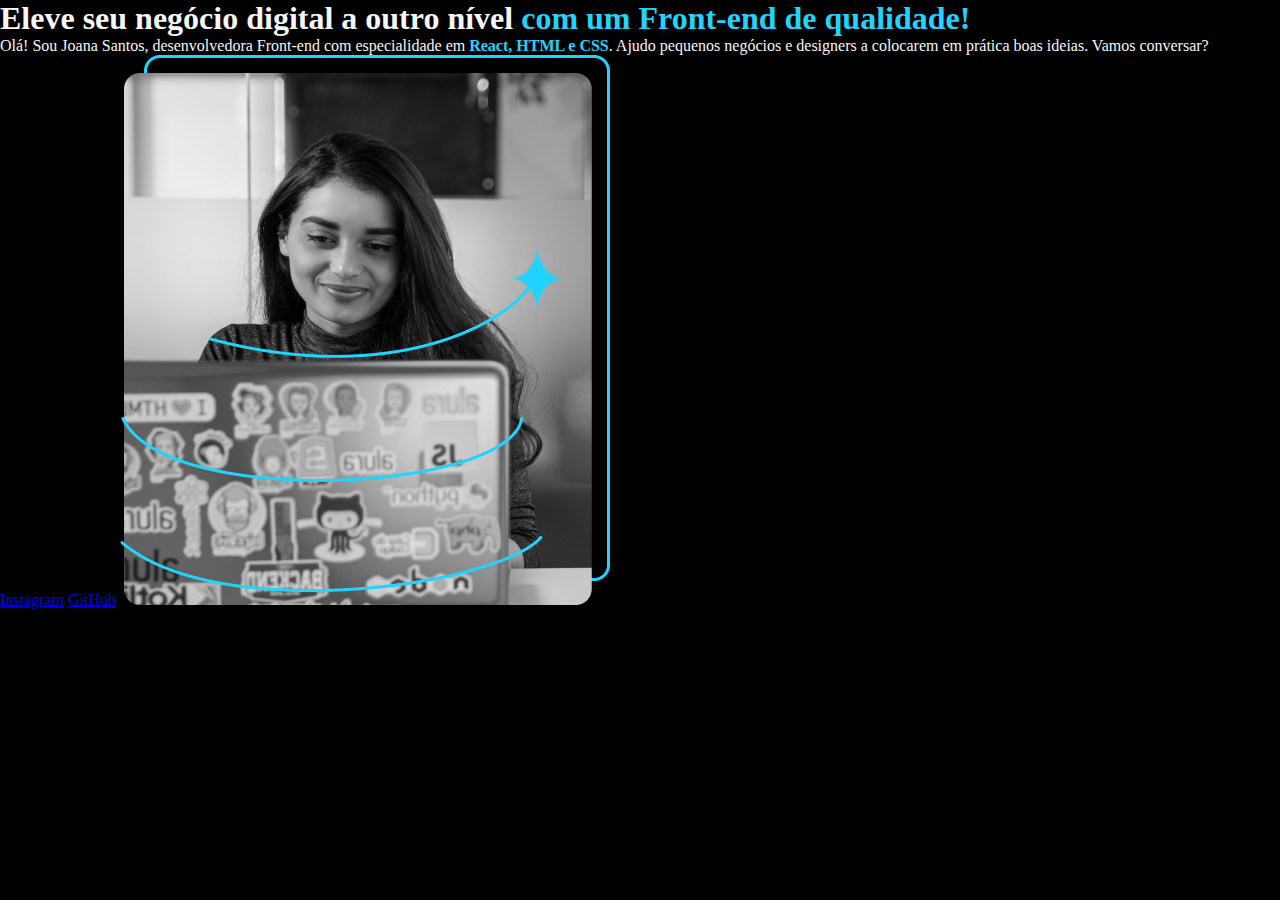
==== index.html @ e5300091 "voltando" ====
<!DOCTYPE html>
<html lang="pt-br">
<head>
    <meta charset="UTF-8"> 
    <meta http-equiv="X-UA-Compatible" content="IE=edge">
    <meta name="viewport" content="width=device-width, initial-scale=1.0">
    <title>Portifolio</title>
    <link rel="stylesheet" href="./css/style.css">
</head>
<body>
    <header></header>
    <main>
        <h1>
            Eleve seu negócio digital a outro nível 
            <strong>com um Front-end de qualidade!
            </strong></h1>
            <p>Olá! Sou Joana Santos, desenvolvedora 
            Front-end com especialidade em <strong>React, HTML e
            CSS</strong>. Ajudo pequenos negócios e designers a 
            colocarem em prática boas ideias. Vamos 
            conversar?</p>
            
            <a href="https://instagram.com/rafaballerini">Instagram</a>
            <a href="https://github.com/guilhermeonrails">GitHub</a>
            <img src="./img/Imagem.png" alt="Foto da Joana Santos programando">
    </main>
    <footer></footer>
</body>
</html>
---- css/style.css ----
* {
    margin: 0;
    padding: 0;
}

body{
    background-color: #000000;
    color: #F6F6F6;
}

strong{
    color: #22D4FD;
}



.apresentacao__links {
    display: flex;
    justify-content: space-between;
}

.apresentacao__links__link {
    background-color: #22D4FD;
    width: 280px;
    text-align: center;
    border-radius: 16px;
    font-size: 24px;
    padding: 21.5px 0;
}
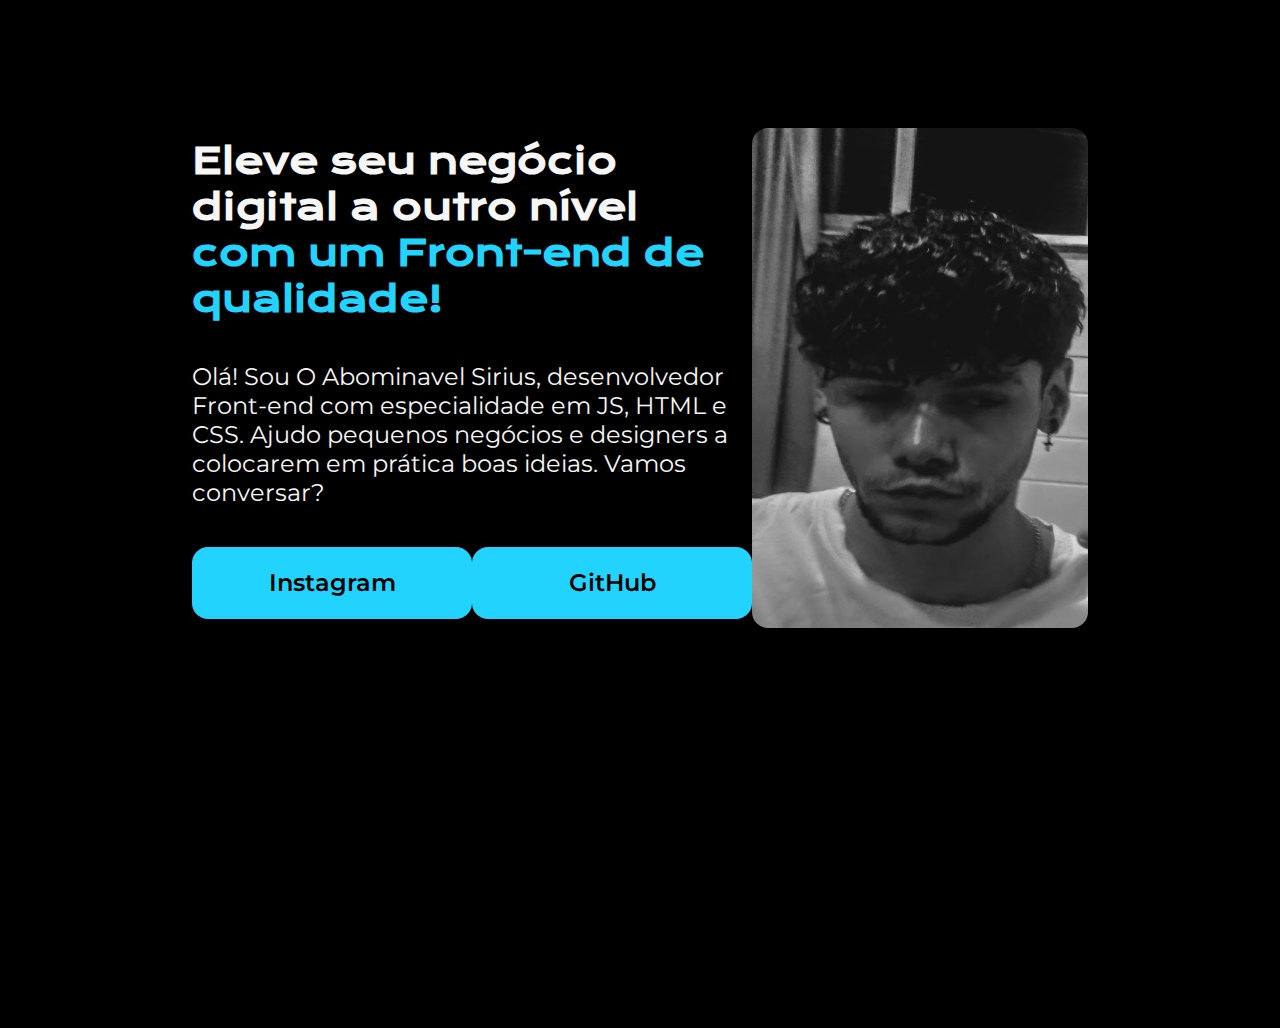
==== commit bea1559f: "finalizando" ====
--- a/index.html
+++ b/index.html
@@ -1,29 +1,38 @@
 <!DOCTYPE html>
 <html lang="pt-br">
-<head>
-    <meta charset="UTF-8"> 
-    <meta http-equiv="X-UA-Compatible" content="IE=edge">
-    <meta name="viewport" content="width=device-width, initial-scale=1.0">
-    <title>Portifolio</title>
-    <link rel="stylesheet" href="./css/style.css">
-</head>
-<body>
-    <header></header>
-    <main>
-        <h1>
-            Eleve seu negócio digital a outro nível 
-            <strong>com um Front-end de qualidade!
-            </strong></h1>
-            <p>Olá! Sou Joana Santos, desenvolvedora 
-            Front-end com especialidade em <strong>React, HTML e
-            CSS</strong>. Ajudo pequenos negócios e designers a 
-            colocarem em prática boas ideias. Vamos 
-            conversar?</p>
-            
-            <a href="https://instagram.com/rafaballerini">Instagram</a>
-            <a href="https://github.com/guilhermeonrails">GitHub</a>
-            <img src="./img/Imagem.png" alt="Foto da Joana Santos programando">
-    </main>
-    <footer></footer>
-</body>
+
+    <head>
+        <meta charset="UTF-8">
+        <meta http-equiv="X-UA-Compatible" content="IE=edge">
+        <meta name="viewport" content="width=device-width, initial-scale=1.0">
+        <title>Portifolio</title>
+        <link rel="stylesheet" href="./css/style.css">
+    </head>
+
+    <body>
+        <header></header>
+        <main class="apresentacao">
+            <section class="apresentacao__conteudo">
+                <h1 class="apresentacao__conteudo__titulo">Eleve seu negócio
+                    digital a outro nível <strong
+                        class="titulo-destaque">com um Front-end de qualidade!
+                    </strong></h1>
+                <p class="apresentacao__conteudo__texto">Olá! Sou O Abominavel Sirius,
+                    desenvolvedor
+                    Front-end com especialidade em JS, HTML e
+                    CSS. Ajudo pequenos negócios e designers a
+                    colocarem em prática boas ideias. Vamos
+                    conversar?</p>
+                <div class="apresentacao__links">
+                    <a class="apresentacao__links__link"
+                        href="https://www.instagram.com/abominavel__sirius/">Instagram</a>
+                    <a class="apresentacao__links__link"
+                        href="https://github.com/abominavelsirius">GitHub</a>
+                </div>
+            </section>
+            <img src="./img/sirius.jpg" alt="Foto de Sirius">
+        </main>
+        <footer></footer>
+    </body>
+
 </html>--- a/css/style.css
+++ b/css/style.css
@@ -1,29 +1,64 @@
-* {
+@import url('https://fonts.googleapis.com/css2?family=Krona+One&family=Montserrat:wght@400;600&display=swap');
+
+*{
     margin: 0;
     padding: 0;
 }
 
 body{
+    height: 100vh;
+    box-sizing: border-box;
     background-color: #000000;
     color: #F6F6F6;
 }
 
-strong{
+.titulo-destaque{
     color: #22D4FD;
 }
 
+.apresentacao{
+    margin: 10% 15%;
+    display: flex;
+    align-items: center;
+    justify-content: space-between;
+}
+.apresentacao__conteudo{
+    width: 615px;
+    display: flex;
+    flex-direction: column;
+    gap: 40px;
+}
 
+.apresentacao__conteudo__titulo{
+    font-size: 36px;
+    font-family: 'Krona One', sans-serif;
+}
 
-.apresentacao__links {
+.apresentacao__conteudo__texto{
+    font-size: 24px;
+    font-family: 'Montserrat', sans-serif;
+}
+
+.apresentacao__links{
     display: flex;
     justify-content: space-between;
 }
 
-.apresentacao__links__link {
+.apresentacao__links__link{
     background-color: #22D4FD;
     width: 280px;
     text-align: center;
     border-radius: 16px;
     font-size: 24px;
+    font-weight: 600;
     padding: 21.5px 0;
+    text-decoration: none;
+    color: #000000;
+    font-family: 'Montserrat', sans-serif;
+}
+
+img {
+    width: 400px;
+    height: 500px;
+    border-radius: 16px;
 }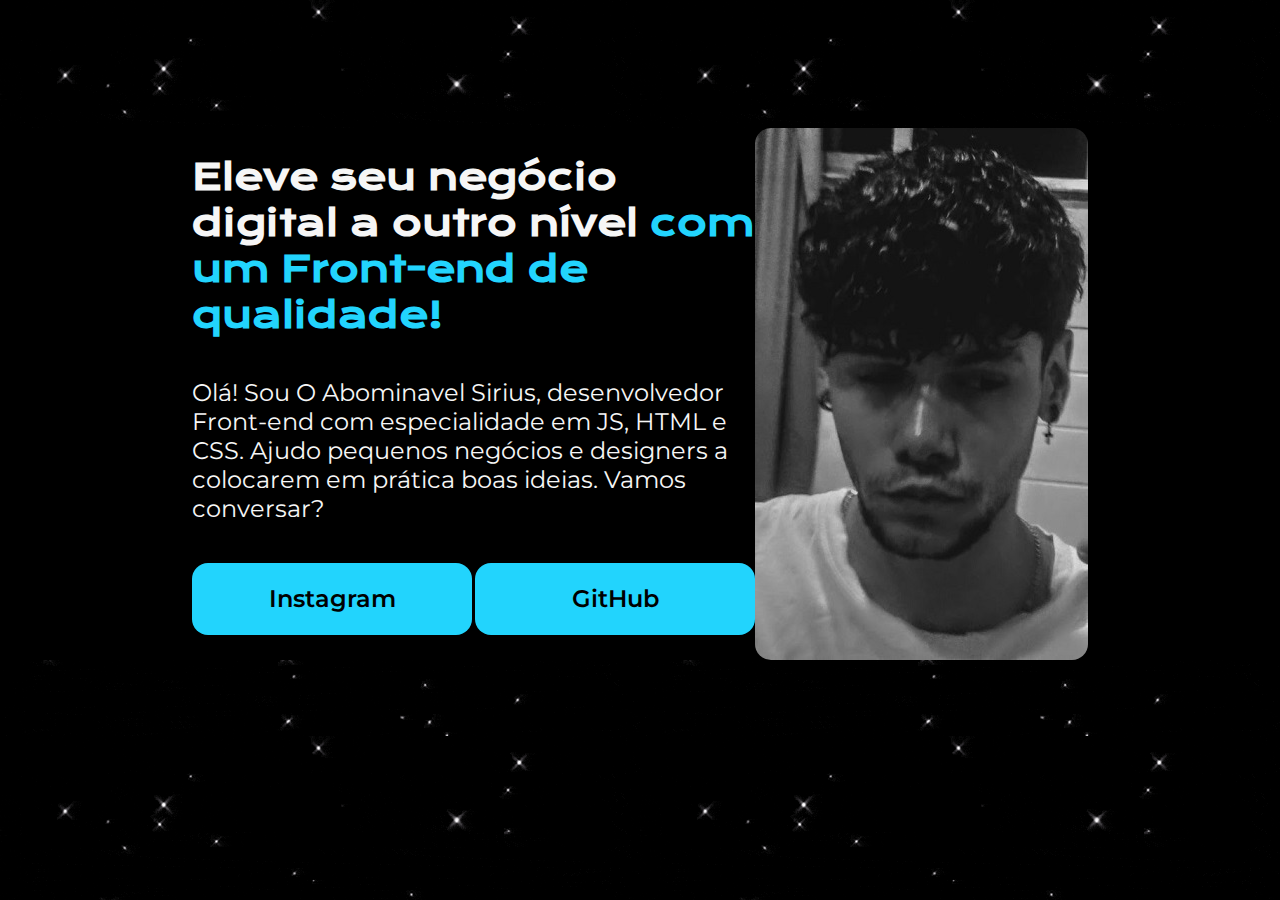
==== commit 470a289a: "tentando por favicon mas dá tando erro" ====
--- a/index.html
+++ b/index.html
@@ -7,6 +7,7 @@
         <meta name="viewport" content="width=device-width, initial-scale=1.0">
         <title>Portifolio</title>
         <link rel="stylesheet" href="./css/style.css">
+        <link rel="icon" href="./img/favicon.ico">
     </head>
 
     <body>
--- a/css/style.css
+++ b/css/style.css
@@ -5,8 +5,11 @@
     padding: 0;
 }
 
+html {
+    background: url(./space.gif)
+}
+
 body{
-    height: 100vh;
     box-sizing: border-box;
     background-color: #000000;
     color: #F6F6F6;
@@ -55,10 +58,32 @@
     text-decoration: none;
     color: #000000;
     font-family: 'Montserrat', sans-serif;
+    transition: 0.5s;
+}
+
+.apresentacao__links__link:hover {
+ background-color: rgb(197, 62, 62);
 }
 
 img {
-    width: 400px;
-    height: 500px;
+    /* width: 400px;
+    height: 500px; */
     border-radius: 16px;
-}+    transition:all 4s ease-in-out;
+}
+
+img:hover {
+    box-shadow: 5px 5px 500px 5px #22D4FD;
+}
+
+@keyframes sombra {
+    0% {box-shadow: 5px 5px 30px 5px rgb(47, 0, 255);}
+    50% {box-shadow: 5px 5px 30px 5px #22D4FD; }
+    100% {box-shadow: 5px 5px 30px 5px rgb(0, 60, 255);}
+}
+
+body {
+    animation-name: sombra;
+    animation-duration: 10s;
+    animation-iteration-count: infinite;
+}
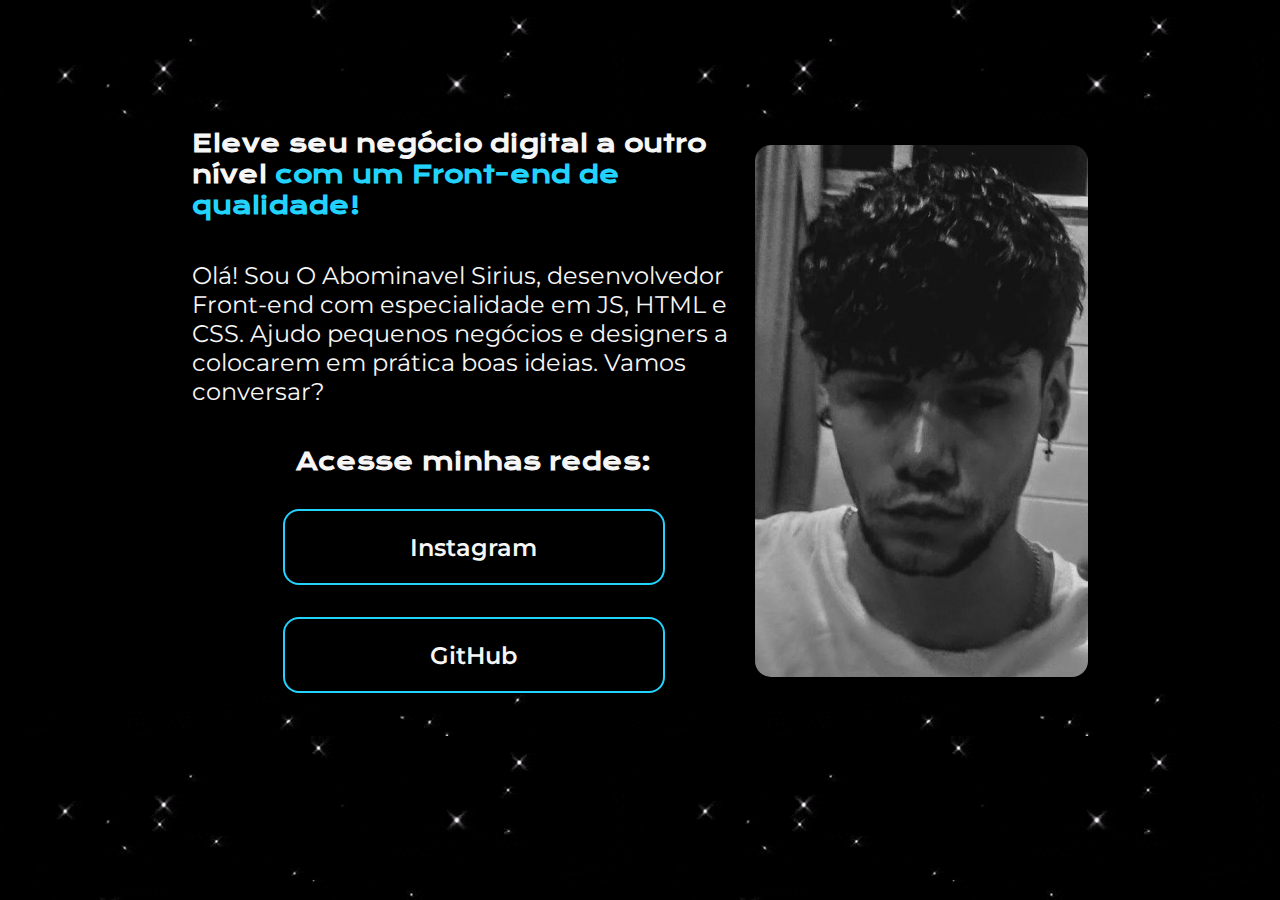
==== commit b6e26824: "mudando o layout" ====
--- a/index.html
+++ b/index.html
@@ -11,7 +11,7 @@
     </head>
 
     <body>
-        <header></header>
+      
         <main class="apresentacao">
             <section class="apresentacao__conteudo">
                 <h1 class="apresentacao__conteudo__titulo">Eleve seu negócio
@@ -24,12 +24,17 @@
                     CSS. Ajudo pequenos negócios e designers a
                     colocarem em prática boas ideias. Vamos
                     conversar?</p>
+
+
                 <div class="apresentacao__links">
+                    <h2 class="apresentacao__links__subtitulo">Acesse minhas redes:</h2>
                     <a class="apresentacao__links__link"
                         href="https://www.instagram.com/abominavel__sirius/">Instagram</a>
                     <a class="apresentacao__links__link"
                         href="https://github.com/abominavelsirius">GitHub</a>
                 </div>
+
+                
             </section>
             <img src="./img/sirius.jpg" alt="Foto de Sirius">
         </main>
--- a/css/style.css
+++ b/css/style.css
@@ -33,8 +33,9 @@
 }
 
 .apresentacao__conteudo__titulo{
+    font-family: 'Krona One', sans-serif;
     font-size: 36px;
-    font-family: 'Krona One', sans-serif;
+    font-size: 24px;
 }
 
 .apresentacao__conteudo__texto{
@@ -45,18 +46,26 @@
 .apresentacao__links{
     display: flex;
     justify-content: space-between;
+    align-items: center;
+    flex-direction: column;
+    gap: 32px;
+}
+
+.apresentacao__links__subtitulo {
+    font-family: 'Krona One', sans-serif;
+    font-weight: 400px;
 }
 
 .apresentacao__links__link{
-    background-color: #22D4FD;
-    width: 280px;
+    width: 378px;
     text-align: center;
     border-radius: 16px;
     font-size: 24px;
     font-weight: 600;
     padding: 21.5px 0;
     text-decoration: none;
-    color: #000000;
+    color: #F6F6F6;
+    border: 2px solid #22D4FD;
     font-family: 'Montserrat', sans-serif;
     transition: 0.5s;
 }
@@ -76,14 +85,41 @@
     box-shadow: 5px 5px 500px 5px #22D4FD;
 }
 
+/* ANIMAÇÃO ================================================================= */
+
+
+body {
+    animation-name: sombra;
+    animation-duration: 10s;
+    animation-iteration-count: infinite;
+}
+
 @keyframes sombra {
     0% {box-shadow: 5px 5px 30px 5px rgb(47, 0, 255);}
     50% {box-shadow: 5px 5px 30px 5px #22D4FD; }
     100% {box-shadow: 5px 5px 30px 5px rgb(0, 60, 255);}
 }
 
-body {
-    animation-name: sombra;
-    animation-duration: 10s;
-    animation-iteration-count: infinite;
-}
+
+/* ================================================================= */
+
+
+
+
+
+/* como era antes o botão */
+
+
+/* .apresentacao__links__link{
+    background-color: #22D4FD;
+    width: 280px;
+    text-align: center;
+    border-radius: 16px;
+    font-size: 24px;
+    font-weight: 600;
+    padding: 21.5px 0;
+    text-decoration: none;
+    color: #000000;
+    font-family: 'Montserrat', sans-serif;
+    transition: 0.5s;
+} */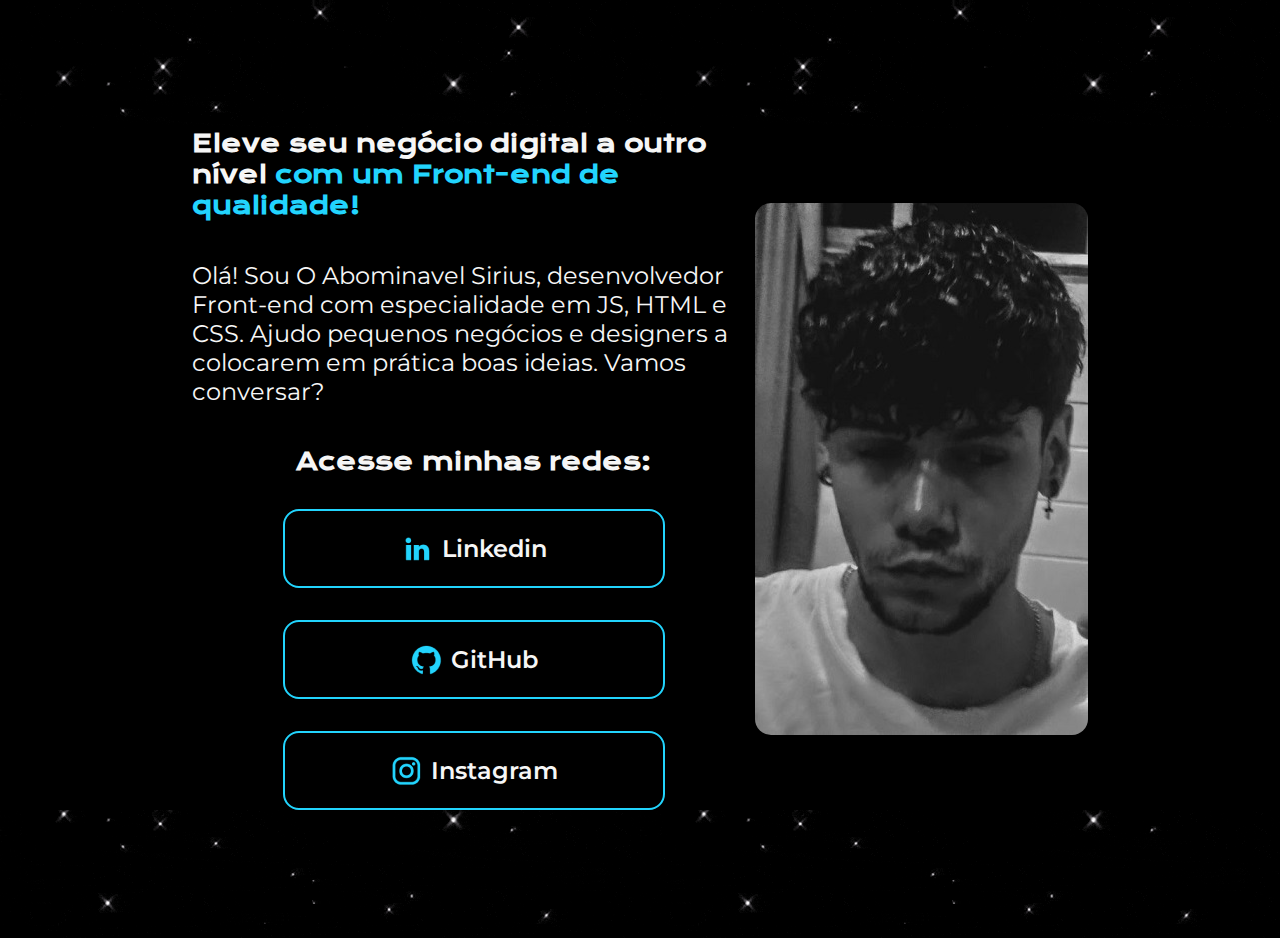
==== commit d5030c5c: "criando icones e estilizando" ====
--- a/index.html
+++ b/index.html
@@ -11,14 +11,15 @@
     </head>
 
     <body>
-      
+
         <main class="apresentacao">
             <section class="apresentacao__conteudo">
                 <h1 class="apresentacao__conteudo__titulo">Eleve seu negócio
                     digital a outro nível <strong
                         class="titulo-destaque">com um Front-end de qualidade!
                     </strong></h1>
-                <p class="apresentacao__conteudo__texto">Olá! Sou O Abominavel Sirius,
+                <p class="apresentacao__conteudo__texto">Olá! Sou O Abominavel
+                    Sirius,
                     desenvolvedor
                     Front-end com especialidade em JS, HTML e
                     CSS. Ajudo pequenos negócios e designers a
@@ -27,14 +28,31 @@
 
 
                 <div class="apresentacao__links">
-                    <h2 class="apresentacao__links__subtitulo">Acesse minhas redes:</h2>
+                    <h2 class="apresentacao__links__subtitulo">Acesse minhas
+                        redes:</h2>
+
+                        <a class="apresentacao__links__link"
+                        href="https://www.linkedin.com/in/lucas-martins-05a6b8267/s">
+                        <img src="./img/linkedin.png" alt="Icone do Github">
+                        Linkedin</a>
+
+                        <a class="apresentacao__links__link"
+                        href="https://github.com/abominavelsirius">
+                        <img src="./img/github.png" alt="Icone do Github">
+                        GitHub</a>
+
+                    
                     <a class="apresentacao__links__link"
-                        href="https://www.instagram.com/abominavel__sirius/">Instagram</a>
-                    <a class="apresentacao__links__link"
-                        href="https://github.com/abominavelsirius">GitHub</a>
+                        href="https://www.instagram.com/abominavel__sirius/">
+                        <img src="./img/instagram.png" alt=""> Instagram</a>
+
+                   
+                        
+                    
+
                 </div>
 
-                
+
             </section>
             <img src="./img/sirius.jpg" alt="Foto de Sirius">
         </main>
--- a/css/style.css
+++ b/css/style.css
@@ -57,6 +57,10 @@
 }
 
 .apresentacao__links__link{
+    display: flex;
+    justify-content: center;
+    align-items: center;
+    gap: 8px;
     width: 378px;
     text-align: center;
     border-radius: 16px;
@@ -71,7 +75,7 @@
 }
 
 .apresentacao__links__link:hover {
- background-color: rgb(197, 62, 62);
+ background-color: #272727;
 }
 
 img {
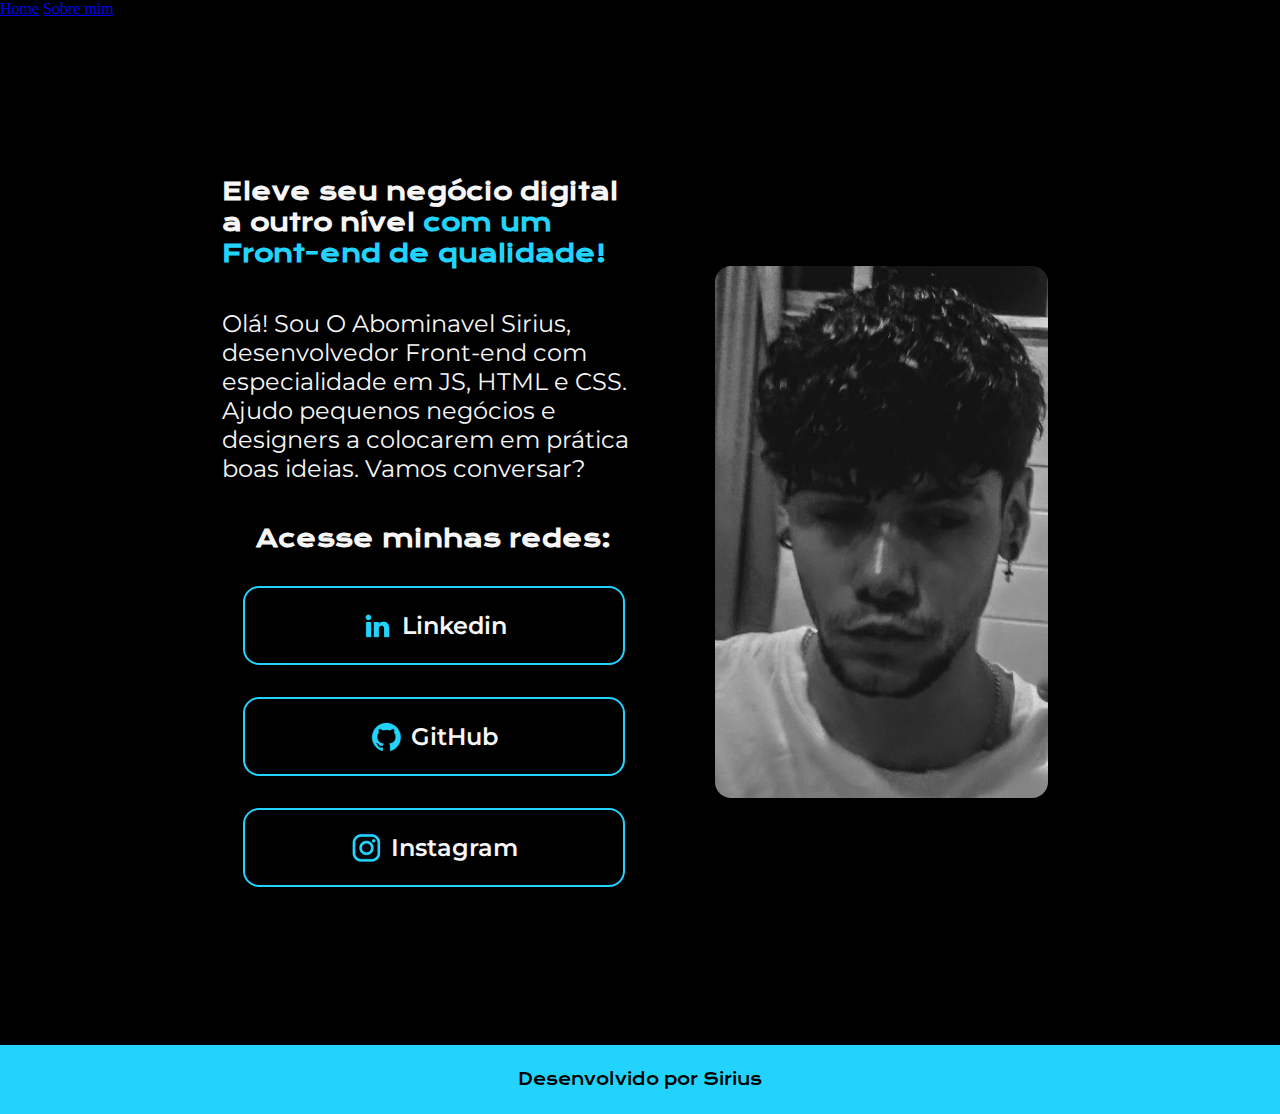
==== commit 4d67f8f3: "add footer e header" ====
--- a/index.html
+++ b/index.html
@@ -11,6 +11,15 @@
     </head>
 
     <body>
+
+        <header class="cabecalho">
+            
+            <nav class="cabecalho__menu">
+                <a class="cabecalho__menu__link" href="./index.html">Home</a>
+                <a class="cabecalho__menu__link" href="./">Sobre mim</a>
+            </nav>
+
+        </header>
 
         <main class="apresentacao">
             <section class="apresentacao__conteudo">
@@ -54,9 +63,14 @@
 
 
             </section>
-            <img src="./img/sirius.jpg" alt="Foto de Sirius">
+            <img src="./img/sirius.jpg" alt="Foto de Sirius" class="foto">
         </main>
-        <footer></footer>
+
+
+        <footer class="rodape">
+            <p>Desenvolvido por Sirius</p>
+        </footer>
+
     </body>
 
 </html>--- a/css/style.css
+++ b/css/style.css
@@ -1,4 +1,8 @@
+/* DOCUMENTAÇÃO ================================================================= */
+
 @import url('https://fonts.googleapis.com/css2?family=Krona+One&family=Montserrat:wght@400;600&display=swap');
+
+/* font-family: 'Krona One', sans-serif; */
 
 *{
     margin: 0;
@@ -15,21 +19,31 @@
     color: #F6F6F6;
 }
 
+
+/*  MAIN ================================================================= */
+
+
 .titulo-destaque{
     color: #22D4FD;
 }
+
+
 
 .apresentacao{
     margin: 10% 15%;
     display: flex;
     align-items: center;
     justify-content: space-between;
+    border-radius: 16px;
 }
+
+
 .apresentacao__conteudo{
     width: 615px;
     display: flex;
     flex-direction: column;
     gap: 40px;
+    margin: 30px 30px;
 }
 
 .apresentacao__conteudo__titulo{
@@ -78,11 +92,19 @@
  background-color: #272727;
 }
 
+/* FOTO ================================================================= */
+
+
+.foto {
+    margin: 0 40px;
+}
+
 img {
     /* width: 400px;
     height: 500px; */
     border-radius: 16px;
     transition:all 4s ease-in-out;
+    
 }
 
 img:hover {
@@ -92,7 +114,7 @@
 /* ANIMAÇÃO ================================================================= */
 
 
-body {
+.apresentacao {
     animation-name: sombra;
     animation-duration: 10s;
     animation-iteration-count: infinite;
@@ -105,11 +127,37 @@
 }
 
 
-/* ================================================================= */
+/* RODAPE ================================================================= */
+
+
+.rodape {
+    font-family: 'Krona One', sans-serif; 
+    background: #22D4FD;
+    color: black;
+    text-align: center;
+    padding: 24px;
+    font-size: 16px;
+    font-weight: 400px;
+}
 
 
 
 
+
+
+
+
+
+
+
+
+
+
+/*  ================================================================= */
+/*  ================================================================= */
+/*  ================================================================= */
+/*  ================================================================= */
+/*  ================================================================= */
 
 /* como era antes o botão */
 
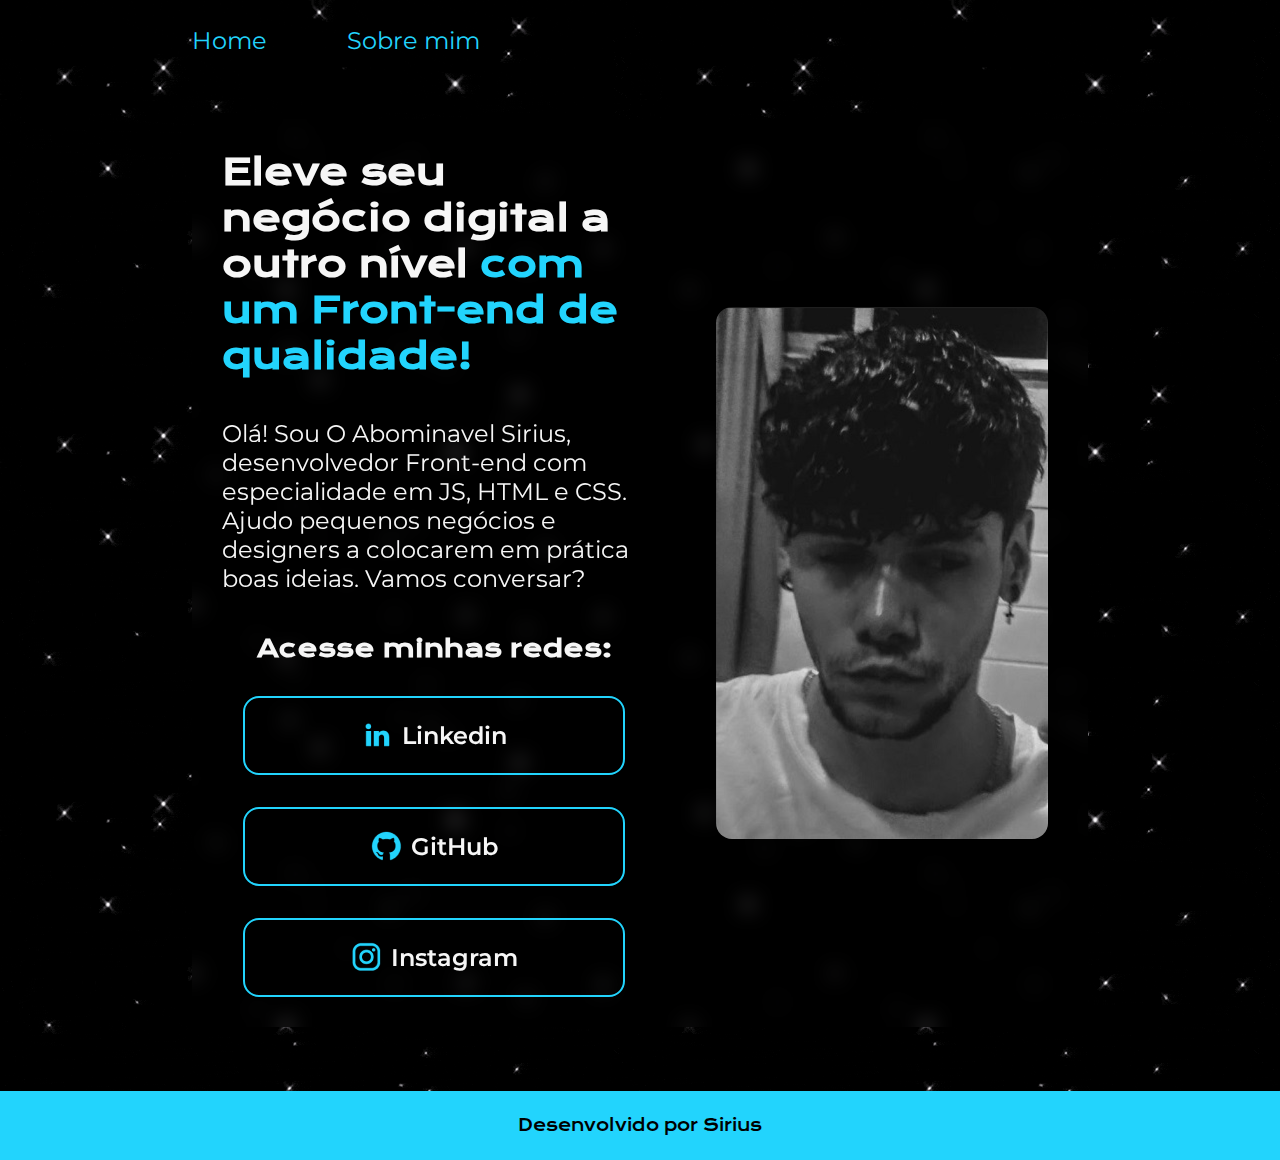
==== commit ba495aaa: "mudando a unidade de medidas e adaptando elementos" ====
--- a/index.html
+++ b/index.html
@@ -16,7 +16,7 @@
             
             <nav class="cabecalho__menu">
                 <a class="cabecalho__menu__link" href="./index.html">Home</a>
-                <a class="cabecalho__menu__link" href="./">Sobre mim</a>
+                <a class="cabecalho__menu__link" href="./about.html">Sobre mim</a>
             </nav>
 
         </header>
@@ -40,18 +40,18 @@
                     <h2 class="apresentacao__links__subtitulo">Acesse minhas
                         redes:</h2>
 
-                        <a class="apresentacao__links__link"
+                        <a class="apresentacao__links__navegacao"
                         href="https://www.linkedin.com/in/lucas-martins-05a6b8267/s">
                         <img src="./img/linkedin.png" alt="Icone do Github">
                         Linkedin</a>
 
-                        <a class="apresentacao__links__link"
+                        <a class="apresentacao__links__navegacao"
                         href="https://github.com/abominavelsirius">
                         <img src="./img/github.png" alt="Icone do Github">
                         GitHub</a>
 
                     
-                    <a class="apresentacao__links__link"
+                    <a class="apresentacao__links__navegacao"
                         href="https://www.instagram.com/abominavel__sirius/">
                         <img src="./img/instagram.png" alt=""> Instagram</a>
 
@@ -63,7 +63,7 @@
 
 
             </section>
-            <img src="./img/sirius.jpg" alt="Foto de Sirius" class="foto">
+            <img src="./img/sirius.png" alt="Foto de Sirius" class="apresentacao__imagem">
         </main>
 
 
--- a/css/style.css
+++ b/css/style.css
@@ -3,6 +3,18 @@
 @import url('https://fonts.googleapis.com/css2?family=Krona+One&family=Montserrat:wght@400;600&display=swap');
 
 /* font-family: 'Krona One', sans-serif; */
+
+:root {
+    --cor-primaria: #000000;
+    --cor-secundaria: #F6F6F6;
+    --cor-terciaria: #22D4FD;
+    --cor-hover: #272727;
+
+    --fonte-primaria: 'Krona one', sans-serif;
+    --fonte-secundaria: 'Montserrat', sans-serif;
+}
+
+
 
 *{
     margin: 0;
@@ -10,51 +22,83 @@
 }
 
 html {
-    background: url(./space.gif)
+
 }
 
 body{
     box-sizing: border-box;
-    background-color: #000000;
-    color: #F6F6F6;
-}
+    background-color: var(--cor-primaria);
+    color: var(--cor-secundaria);
+    background: url(./space.gif)
+}
+
+/*  CABECALHO ================================================================= */
+
+.cabecalho {
+    padding: 2% 0% 0% 15%;
+}
+
+.cabecalho__menu {
+    display: flex;
+    gap: 80px;
+}
+
+.cabecalho__menu__link {
+    text-decoration: none;
+    font-family: var(--fonte-secundaria);
+    font-weight: 600px;
+    font-size: 1.5rem; /* 24 divido por 16px (1rem) dá 1.5 */
+    color: var(--cor-terciaria);
+    transition: 0.5s;
+}
+
+.cabecalho__menu__link:hover {
+    color: var(--cor-hover);
+}
+
 
 
 /*  MAIN ================================================================= */
 
 
-.titulo-destaque{
-    color: #22D4FD;
-}
-
-
-
-.apresentacao{
-    margin: 10% 15%;
+
+
+
+.apresentacao {
+    margin: 5% 15%;
     display: flex;
     align-items: center;
     justify-content: space-between;
     border-radius: 16px;
-}
-
-
-.apresentacao__conteudo{
-    width: 615px;
+    backdrop-filter: blur(10px);
+
+}
+
+
+.apresentacao__conteudo {
+    /* width: 615px; */
+    /* width: 50%; */
     display: flex;
     flex-direction: column;
     gap: 40px;
     margin: 30px 30px;
-}
-
-.apresentacao__conteudo__titulo{
-    font-family: 'Krona One', sans-serif;
-    font-size: 36px;
-    font-size: 24px;
+
+}
+
+.apresentacao__conteudo__titulo {
+    font-family: var(--fonte-primaria);
+    font-size: 2.25rem; /* 1'rem = 16px */
+
+}
+
+
+.titulo-destaque {
+    color: var(--cor-terciaria);
 }
 
 .apresentacao__conteudo__texto{
-    font-size: 24px;
-    font-family: 'Montserrat', sans-serif;
+    font-size: 1.5rem;
+    font-family: var(--fonte-secundaria);
 }
 
 .apresentacao__links{
@@ -66,11 +110,12 @@
 }
 
 .apresentacao__links__subtitulo {
-    font-family: 'Krona One', sans-serif;
+    font-family: var(--fonte-primaria);
     font-weight: 400px;
-}
-
-.apresentacao__links__link{
+    /* width: 50%; */
+}
+
+.apresentacao__links__navegacao {
     display: flex;
     justify-content: center;
     align-items: center;
@@ -78,25 +123,26 @@
     width: 378px;
     text-align: center;
     border-radius: 16px;
-    font-size: 24px;
+    font-size: 1.5rem;
     font-weight: 600;
     padding: 21.5px 0;
     text-decoration: none;
-    color: #F6F6F6;
-    border: 2px solid #22D4FD;
-    font-family: 'Montserrat', sans-serif;
+    color: var(--cor-secundaria);
+    border: 2px solid var(--cor-terciaria);
+    font-family: var(--fonte-secundaria);
     transition: 0.5s;
 }
 
-.apresentacao__links__link:hover {
- background-color: #272727;
+.apresentacao__links__navegacao:hover {
+ background-color: var(--cor-hover);
 }
 
 /* FOTO ================================================================= */
 
 
-.foto {
+.apresentacao__imagem {
     margin: 0 40px;
+
 }
 
 img {
@@ -104,11 +150,11 @@
     height: 500px; */
     border-radius: 16px;
     transition:all 4s ease-in-out;
-    
+    /* width: 30%; */
 }
 
 img:hover {
-    box-shadow: 5px 5px 500px 5px #22D4FD;
+    box-shadow: 5px 5px 500px 5px var(--cor-terciaria);
 }
 
 /* ANIMAÇÃO ================================================================= */
@@ -131,12 +177,12 @@
 
 
 .rodape {
-    font-family: 'Krona One', sans-serif; 
-    background: #22D4FD;
-    color: black;
+    font-family: var(--fonte-primaria); 
+    background: var(--cor-terciaria);
+    color: var(--cor-primaria);
     text-align: center;
     padding: 24px;
-    font-size: 16px;
+    font-size: 1rem;
     font-weight: 400px;
 }
 
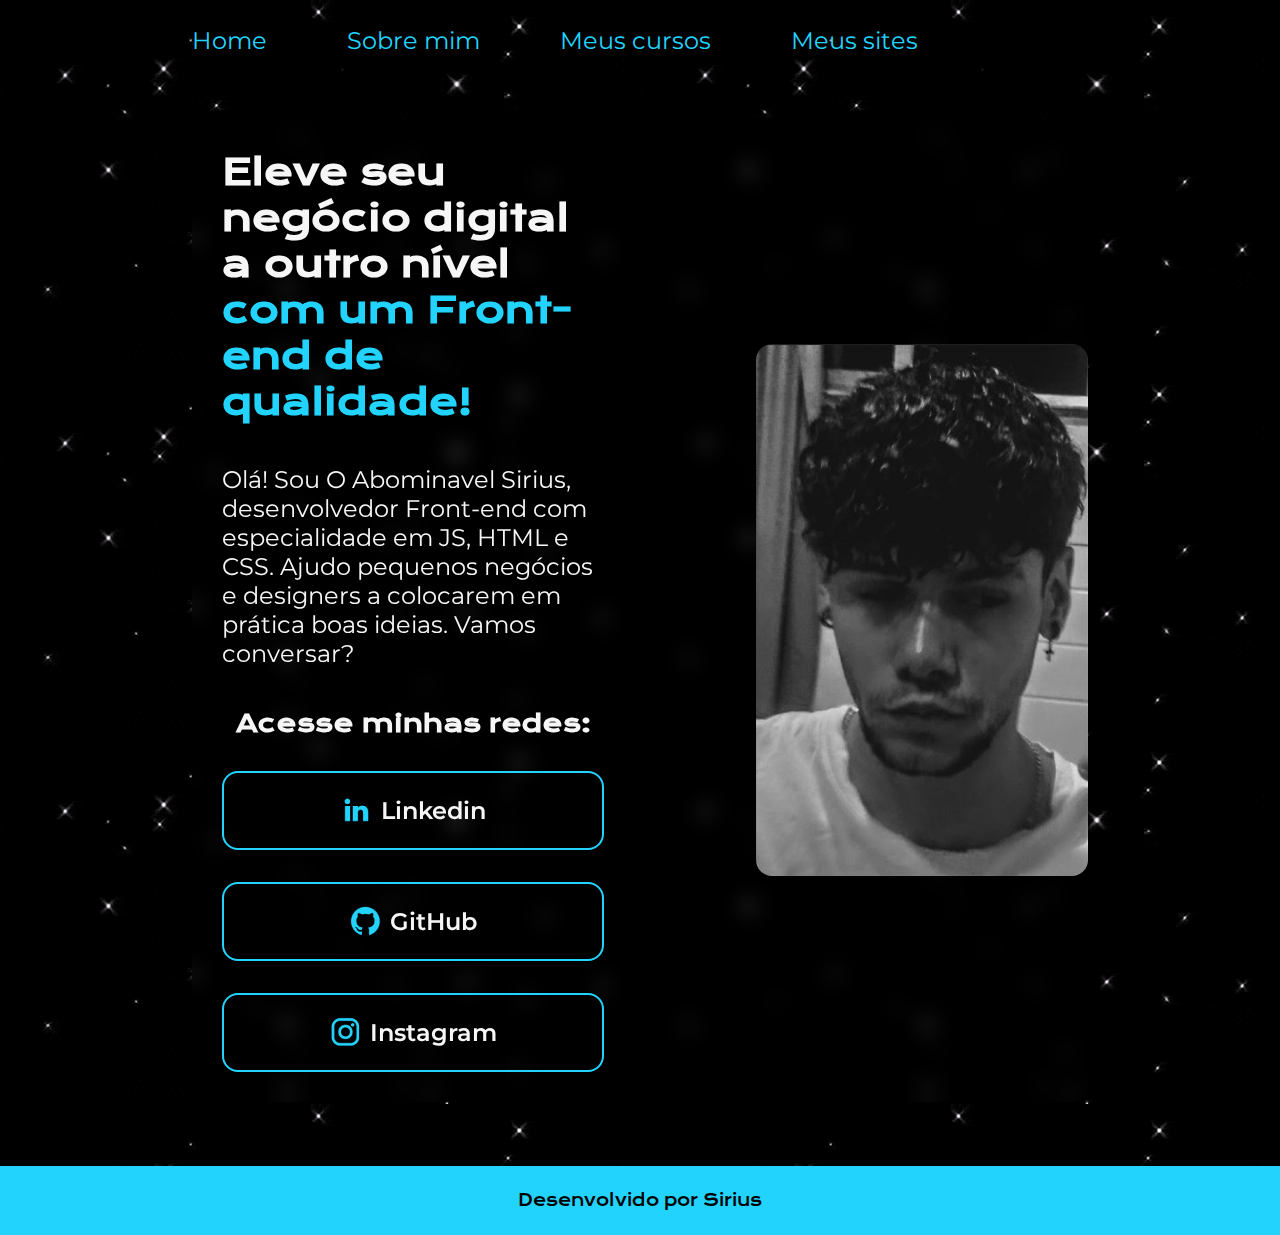
==== commit 6596f83d: "adicionando meus cursos e meus sites" ====
--- a/index.html
+++ b/index.html
@@ -17,6 +17,10 @@
             <nav class="cabecalho__menu">
                 <a class="cabecalho__menu__link" href="./index.html">Home</a>
                 <a class="cabecalho__menu__link" href="./about.html">Sobre mim</a>
+                <a class="cabecalho__menu__link" href="../meus_cursos/versao_atual/meus_cursos.html" target="_blank">Meus cursos</a>
+                <a class="cabecalho__menu__link" href="../Todos-meus-Sites/index.html" target="_blank">Meus sites</a>
+
+
             </nav>
 
         </header>
@@ -41,18 +45,18 @@
                         redes:</h2>
 
                         <a class="apresentacao__links__navegacao"
-                        href="https://www.linkedin.com/in/lucas-martins-05a6b8267/s">
+                        href="https://www.linkedin.com/in/lucas-martins-05a6b8267/s" target="_blank">
                         <img src="./img/linkedin.png" alt="Icone do Github">
                         Linkedin</a>
 
                         <a class="apresentacao__links__navegacao"
-                        href="https://github.com/abominavelsirius">
+                        href="https://github.com/abominavelsirius" target="_blank">
                         <img src="./img/github.png" alt="Icone do Github">
                         GitHub</a>
 
                     
                     <a class="apresentacao__links__navegacao"
-                        href="https://www.instagram.com/abominavel__sirius/">
+                        href="https://www.instagram.com/abominavel__sirius/" target="_blank">
                         <img src="./img/instagram.png" alt=""> Instagram</a>
 
                    
--- a/css/style.css
+++ b/css/style.css
@@ -71,6 +71,7 @@
     justify-content: space-between;
     border-radius: 16px;
     backdrop-filter: blur(10px);
+    gap: 82px;
 
 }
 
@@ -188,6 +189,29 @@
 
 
 
+/*  ================================================================= */
+
+/* // se for até esse tamanho, vai usar os estilos dentro */
+@media (max-width: 1200px) {
+    .cabecalho {
+        padding: 10%;
+    }
+
+    .cabecalho__menu {
+        justify-content: center;
+    }
+
+
+    .apresentacao {
+        flex-direction: column-reverse;
+        padding: 5%;
+    }
+
+    .apresentacao__conteudo {
+        width: auto;
+    }
+
+}
 
 
 
